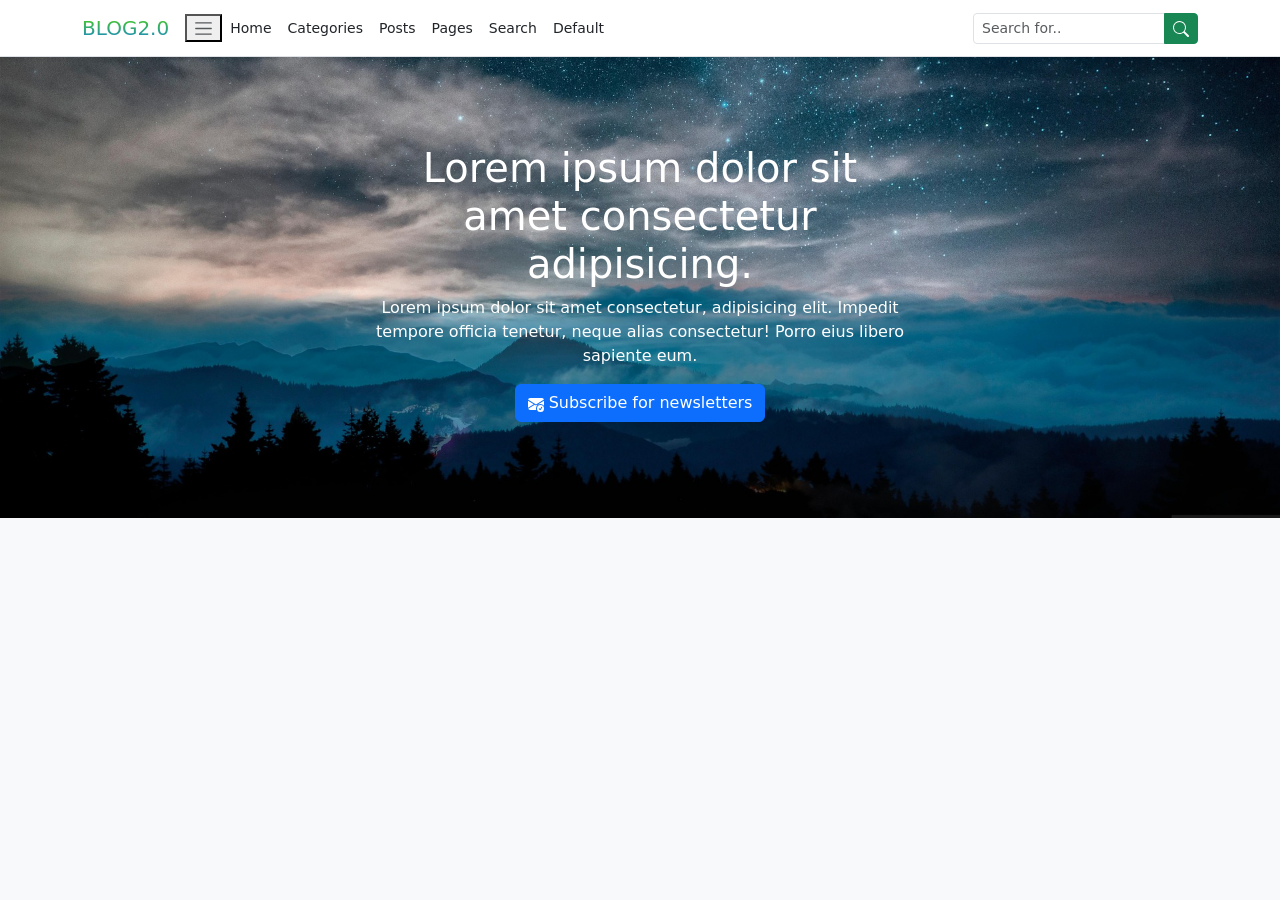
==== index.html @ 0a28f935 "Home Banner created" ====
<!DOCTYPE html>
<html lang="en">
<head>
    <meta charset="UTF-8">
    <meta name="viewport" content="width=device-width, initial-scale=1.0">
    <title>Home Template</title>
    <link rel="stylesheet" href="https://cdn.jsdelivr.net/npm/bootstrap@5.3.0/dist/css/bootstrap.min.css" />
    <link rel="stylesheet" href="style.css">
    <script src="https://cdn.jsdelivr.net/npm/bootstrap@5.3.0/dist/js/bootstrap.bundle.min.js"></script>
</head>
<body class="bg-light">

    <!-- Navbar -->
    <nav class="navbar navbar-expand-lg bg-white small border-bottom shadow-sm fixed-top custom-nav">
        <div class="container">
            <a href="index.html" class="navbar-brand">
                <span class="brand-style brand-gradient">
                    BLOG2.0
                </span>
            </a>
            <button 
            type="button"
            class="navbat-toggler"
            data-bs-touggle="collaps"
            data-bs-target="#blog-navbar"
            aria-expanded="false"
            aria-label="Toggle Navigation">
        <span class="navbar-toggler-icon"></span>
           </button>
           <div class="collapse navbar-collapse" id="blog-navbar">
            <ul class="navbar-nav me-auto mb-2 mb-lg-0">
                <li class="nav-item">
                    <a href="#" class="nav-link text-dark">Home</a>
                </li>
                <li class="nav-item">
                    <a href="#" class="nav-link text-dark">Categories</a>
                </li>
                <li class="nav-item">
                    <a href="#" class="nav-link text-dark">Posts</a>
                </li>
                <li class="nav-item">
                    <a href="#" class="nav-link text-dark">Pages</a>
                </li>
                <li class="nav-item">
                    <a href="#" class="nav-link text-dark">Search</a>
                </li>
                <li class="nav-item">
                    <a href="#" class="nav-link text-dark">Default</a>
                </li>
            </ul>
            <form class="d-flex" role="search">
                <div class="input-group">
                   <input type="search" class="form-control form-control-sm" placeholder="Search for..">
                   <button type="submit" class="btn btn-sm btn-success">
                    <svg xmlns="http://www.w3.org/2000/svg" width="16" height="16" fill="currentColor" class="bi bi-search" viewBox="0 0 16 16">
                        <path d="M11.742 10.344a6.5 6.5 0 1 0-1.397 1.398h-.001q.044.06.098.115l3.85 3.85a1 1 0 0 0 1.415-1.414l-3.85-3.85a1 1 0 0 0-.115-.1zM12 6.5a5.5 5.5 0 1 1-11 0 5.5 5.5 0 0 1 11 0"/>
                      </svg>
                   </button>
                </div>
            </form>
           </div>
        </div>
    </nav>
        <!-- Navbar -->

        <!-- Banner -->
         <section class="banner-holder pt-5">
            <div class="container">
                <div class="row justify-content-center">
                    <div class="col-md-6">
                        <div class="banner-content text-center text-white my-5 py-5">
                           <h1>Lorem ipsum dolor sit amet consectetur adipisicing.</h1>
                           <p>Lorem ipsum dolor sit amet consectetur, adipisicing elit. Impedit tempore officia tenetur, neque alias consectetur! Porro eius libero sapiente eum.</p>
                           <a href="#" class="btn btn-primary" data-bs-touggle="modal" data-bs-target="#subscribe-modal">
                            <svg xmlns="http://www.w3.org/2000/svg" width="16" height="16" fill="currentColor" class="bi bi-envelope-check-fill" viewBox="0 0 16 16">
                                <path d="M.05 3.555A2 2 0 0 1 2 2h12a2 2 0 0 1 1.95 1.555L8 8.414zM0 4.697v7.104l5.803-3.558zM6.761 8.83l-6.57 4.026A2 2 0 0 0 2 14h6.256A4.5 4.5 0 0 1 8 12.5a4.49 4.49 0 0 1 1.606-3.446l-.367-.225L8 9.586zM16 4.697v4.974A4.5 4.5 0 0 0 12.5 8a4.5 4.5 0 0 0-1.965.45l-.338-.207z"/>
                                <path d="M16 12.5a3.5 3.5 0 1 1-7 0 3.5 3.5 0 0 1 7 0m-1.993-1.679a.5.5 0 0 0-.686.172l-1.17 1.95-.547-.547a.5.5 0 0 0-.708.708l.774.773a.75.75 0 0 0 1.174-.144l1.335-2.226a.5.5 0 0 0-.172-.686"/>
                              </svg>
                            Subscribe for newsletters
                           </a>
                        </div>
                    </div>
                </div>
            </div>
         </section>
        <!-- Banner -->
</body>
</html>
---- style.css ----
.brand-gradient {
    background: #1986CF;
background: linear-gradient(to top, #1986CF 0%, #4BCF12 100%);
-webkit-background-clip: text;
-webkit-text-fill-color: transparent;
}
.banner-holder {
    background-image: url(img/banner.jpg);
    background-size: cover;
    background-position: bottom;
}
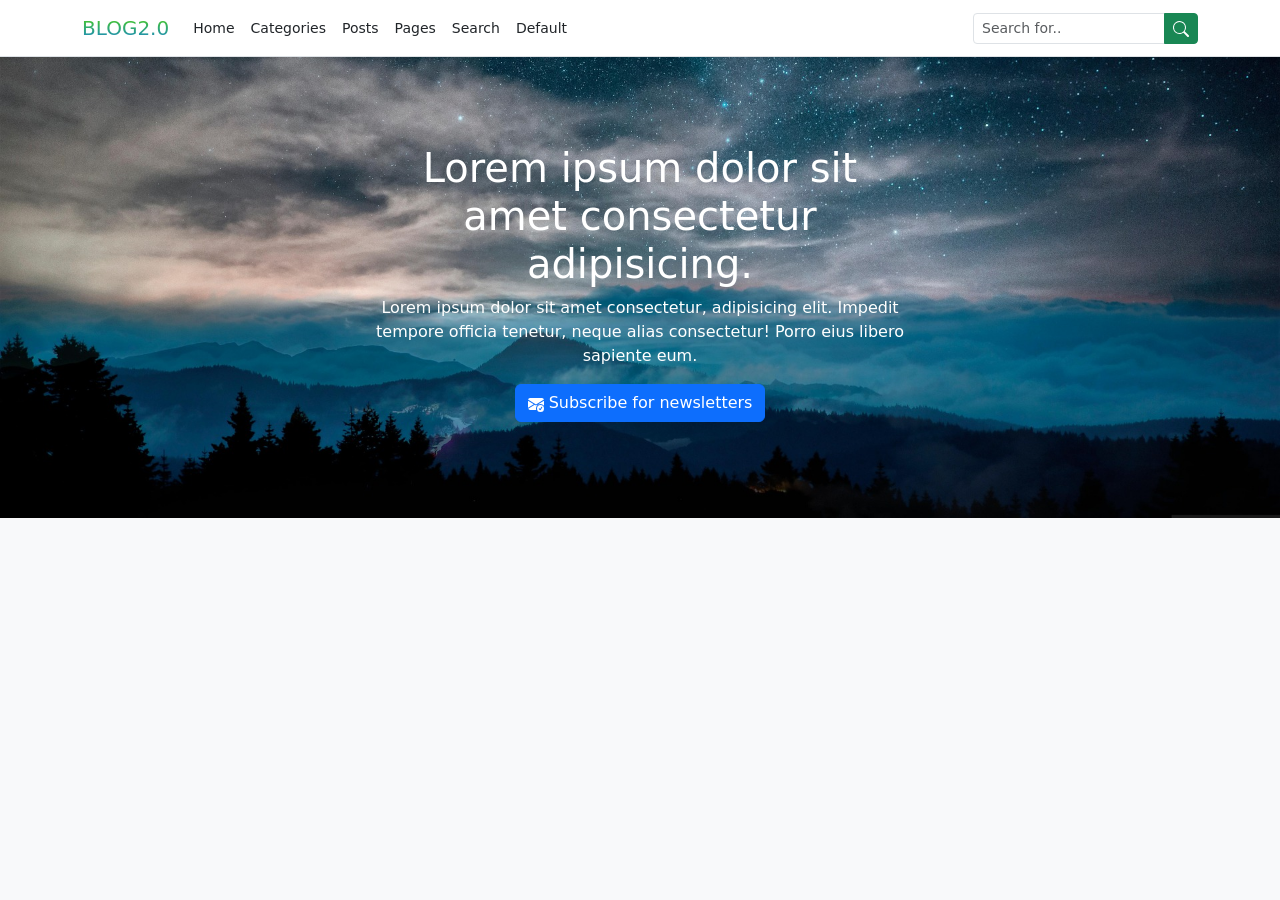
==== commit 0f6cdf65: "Subscribe Modal created" ====
--- a/index.html
+++ b/index.html
@@ -1,88 +1,198 @@
 <!DOCTYPE html>
 <html lang="en">
-<head>
-    <meta charset="UTF-8">
-    <meta name="viewport" content="width=device-width, initial-scale=1.0">
+  <head>
+    <meta charset="UTF-8" />
+    <meta name="viewport" content="width=device-width, initial-scale=1.0" />
     <title>Home Template</title>
-    <link rel="stylesheet" href="https://cdn.jsdelivr.net/npm/bootstrap@5.3.0/dist/css/bootstrap.min.css" />
-    <link rel="stylesheet" href="style.css">
+    <link
+      rel="stylesheet"
+      href="https://cdn.jsdelivr.net/npm/bootstrap@5.3.0/dist/css/bootstrap.min.css"
+    />
+    <link rel="stylesheet" href="style.css" />
     <script src="https://cdn.jsdelivr.net/npm/bootstrap@5.3.0/dist/js/bootstrap.bundle.min.js"></script>
-</head>
-<body class="bg-light">
+  </head>
+  <body class="bg-light">
+    <!-- Navbar -->
+    <nav
+      class="navbar navbar-expand-lg bg-white small border-bottom shadow-sm fixed-top custom-nav"
+    >
+      <div class="container">
+        <a href="index.html" class="navbar-brand">
+          <span class="brand-style brand-gradient"> BLOG2.0 </span>
+        </a>
+        <button
+          type="button"
+          class="navbar-toggler"
+          data-bs-toggle="collapse"
+          data-bs-target="#blog-navbar"
+          aria-expanded="false"
+          aria-label="Toggle Navigation"
+        >
+          <span class="navbar-toggler-icon"></span>
+        </button>
+        <div class="collapse navbar-collapse" id="blog-navbar">
+          <ul class="navbar-nav me-auto mb-2 mb-lg-0">
+            <li class="nav-item">
+              <a href="#" class="nav-link text-dark">Home</a>
+            </li>
+            <li class="nav-item">
+              <a href="#" class="nav-link text-dark">Categories</a>
+            </li>
+            <li class="nav-item">
+              <a href="#" class="nav-link text-dark">Posts</a>
+            </li>
+            <li class="nav-item">
+              <a href="#" class="nav-link text-dark">Pages</a>
+            </li>
+            <li class="nav-item">
+              <a href="#" class="nav-link text-dark">Search</a>
+            </li>
+            <li class="nav-item">
+              <a href="#" class="nav-link text-dark">Default</a>
+            </li>
+          </ul>
+          <form class="d-flex" role="search">
+            <div class="input-group">
+              <input
+                type="search"
+                class="form-control form-control-sm"
+                placeholder="Search for.."
+              />
+              <button type="submit" class="btn btn-sm btn-success">
+                <svg
+                  xmlns="http://www.w3.org/2000/svg"
+                  width="16"
+                  height="16"
+                  fill="currentColor"
+                  class="bi bi-search"
+                  viewBox="0 0 16 16"
+                >
+                  <path
+                    d="M11.742 10.344a6.5 6.5 0 1 0-1.397 1.398h-.001q.044.06.098.115l3.85 3.85a1 1 0 0 0 1.415-1.414l-3.85-3.85a1 1 0 0 0-.115-.1zM12 6.5a5.5 5.5 0 1 1-11 0 5.5 5.5 0 0 1 11 0"
+                  />
+                </svg>
+              </button>
+            </div>
+          </form>
+        </div>
+      </div>
+    </nav>
+    <!-- Navbar -->
 
-    <!-- Navbar -->
-    <nav class="navbar navbar-expand-lg bg-white small border-bottom shadow-sm fixed-top custom-nav">
-        <div class="container">
-            <a href="index.html" class="navbar-brand">
-                <span class="brand-style brand-gradient">
-                    BLOG2.0
-                </span>
-            </a>
-            <button 
-            type="button"
-            class="navbat-toggler"
-            data-bs-touggle="collaps"
-            data-bs-target="#blog-navbar"
-            aria-expanded="false"
-            aria-label="Toggle Navigation">
-        <span class="navbar-toggler-icon"></span>
-           </button>
-           <div class="collapse navbar-collapse" id="blog-navbar">
-            <ul class="navbar-nav me-auto mb-2 mb-lg-0">
-                <li class="nav-item">
-                    <a href="#" class="nav-link text-dark">Home</a>
-                </li>
-                <li class="nav-item">
-                    <a href="#" class="nav-link text-dark">Categories</a>
-                </li>
-                <li class="nav-item">
-                    <a href="#" class="nav-link text-dark">Posts</a>
-                </li>
-                <li class="nav-item">
-                    <a href="#" class="nav-link text-dark">Pages</a>
-                </li>
-                <li class="nav-item">
-                    <a href="#" class="nav-link text-dark">Search</a>
-                </li>
-                <li class="nav-item">
-                    <a href="#" class="nav-link text-dark">Default</a>
-                </li>
-            </ul>
-            <form class="d-flex" role="search">
-                <div class="input-group">
-                   <input type="search" class="form-control form-control-sm" placeholder="Search for..">
-                   <button type="submit" class="btn btn-sm btn-success">
-                    <svg xmlns="http://www.w3.org/2000/svg" width="16" height="16" fill="currentColor" class="bi bi-search" viewBox="0 0 16 16">
-                        <path d="M11.742 10.344a6.5 6.5 0 1 0-1.397 1.398h-.001q.044.06.098.115l3.85 3.85a1 1 0 0 0 1.415-1.414l-3.85-3.85a1 1 0 0 0-.115-.1zM12 6.5a5.5 5.5 0 1 1-11 0 5.5 5.5 0 0 1 11 0"/>
-                      </svg>
-                   </button>
-                </div>
-            </form>
-           </div>
+    <!-- Banner -->
+    <section class="banner-holder pt-5">
+      <div class="container">
+        <div class="row justify-content-center">
+          <div class="col-md-6">
+            <div class="banner-content text-center text-white my-5 py-5">
+              <h1>Lorem ipsum dolor sit amet consectetur adipisicing.</h1>
+              <p>
+                Lorem ipsum dolor sit amet consectetur, adipisicing elit.
+                Impedit tempore officia tenetur, neque alias consectetur! Porro
+                eius libero sapiente eum.
+              </p>
+              <a
+                href="#"
+                class="btn btn-primary"
+                data-bs-toggle="modal"
+                data-bs-target="#subscribe-modal"
+              >
+                <svg
+                  xmlns="http://www.w3.org/2000/svg"
+                  width="16"
+                  height="16"
+                  fill="currentColor"
+                  class="bi bi-envelope-check-fill"
+                  viewBox="0 0 16 16"
+                >
+                  <path
+                    d="M.05 3.555A2 2 0 0 1 2 2h12a2 2 0 0 1 1.95 1.555L8 8.414zM0 4.697v7.104l5.803-3.558zM6.761 8.83l-6.57 4.026A2 2 0 0 0 2 14h6.256A4.5 4.5 0 0 1 8 12.5a4.49 4.49 0 0 1 1.606-3.446l-.367-.225L8 9.586zM16 4.697v4.974A4.5 4.5 0 0 0 12.5 8a4.5 4.5 0 0 0-1.965.45l-.338-.207z"
+                  />
+                  <path
+                    d="M16 12.5a3.5 3.5 0 1 1-7 0 3.5 3.5 0 0 1 7 0m-1.993-1.679a.5.5 0 0 0-.686.172l-1.17 1.95-.547-.547a.5.5 0 0 0-.708.708l.774.773a.75.75 0 0 0 1.174-.144l1.335-2.226a.5.5 0 0 0-.172-.686"
+                  />
+                </svg>
+                Subscribe for newsletters
+              </a>
+            </div>
+          </div>
         </div>
-    </nav>
-        <!-- Navbar -->
+      </div>
+    </section>
+    <!-- Banner -->
 
-        <!-- Banner -->
-         <section class="banner-holder pt-5">
-            <div class="container">
-                <div class="row justify-content-center">
+    <!-- Subscribe Modal -->
+    <div
+      class="modal fade"
+      id="subscribe-modal"
+      data-bs-backdrop="static"
+      data-bs-keyboard="false"
+      tabindex="-1"
+      aria-hidden="true"
+    >
+<div class="modal-dialog modal-dialog-centered">
+    <div class="modal-content">
+        <div class="modal-header text-bg-primary">
+            <h5 class="modal-title">Subscribe for newsletters</h5>
+                <button
+                class="btn-close btn-close-white"
+                type="button"
+                data-bs-dismiss="modal"
+                aria-laber="Close"
+                >
+
+                </button>
+        </div>
+        <div class="modal-body">
+            <form>
+                <div class="row gx-2">
                     <div class="col-md-6">
-                        <div class="banner-content text-center text-white my-5 py-5">
-                           <h1>Lorem ipsum dolor sit amet consectetur adipisicing.</h1>
-                           <p>Lorem ipsum dolor sit amet consectetur, adipisicing elit. Impedit tempore officia tenetur, neque alias consectetur! Porro eius libero sapiente eum.</p>
-                           <a href="#" class="btn btn-primary" data-bs-touggle="modal" data-bs-target="#subscribe-modal">
-                            <svg xmlns="http://www.w3.org/2000/svg" width="16" height="16" fill="currentColor" class="bi bi-envelope-check-fill" viewBox="0 0 16 16">
-                                <path d="M.05 3.555A2 2 0 0 1 2 2h12a2 2 0 0 1 1.95 1.555L8 8.414zM0 4.697v7.104l5.803-3.558zM6.761 8.83l-6.57 4.026A2 2 0 0 0 2 14h6.256A4.5 4.5 0 0 1 8 12.5a4.49 4.49 0 0 1 1.606-3.446l-.367-.225L8 9.586zM16 4.697v4.974A4.5 4.5 0 0 0 12.5 8a4.5 4.5 0 0 0-1.965.45l-.338-.207z"/>
-                                <path d="M16 12.5a3.5 3.5 0 1 1-7 0 3.5 3.5 0 0 1 7 0m-1.993-1.679a.5.5 0 0 0-.686.172l-1.17 1.95-.547-.547a.5.5 0 0 0-.708.708l.774.773a.75.75 0 0 0 1.174-.144l1.335-2.226a.5.5 0 0 0-.172-.686"/>
-                              </svg>
-                            Subscribe for newsletters
-                           </a>
+                        <div class="mb-2">
+                            <input type="text" class="form-control form-control-sm" placeholder="First Name" required>
+                        </div>
+                    </div>
+                    <div class="col-md-6">
+                        <div class="mb-2">
+                            <input type="text" class="form-control form-control-sm" placeholder="Last Name" required>
+                        </div>
+                    </div>
+                    <div class="col-md-12">
+                        <div class="mb-2">
+                            <input type="email" class="form-control form-control-sm" placeholder="Email" required>
+                        </div>
+                    </div>
+                    <div class="col-md-12">
+                        <div class="d-grid">
+                            <button
+                            type="submit"
+                            class="btn btn-success btn-sm">
+                            <svg
+                            xmlns="http://www.w3.org/2000/svg"
+                            width="16"
+                            height="16"
+                            fill="currentColor"
+                            class="bi bi-envelope-check-fill"
+                            viewBox="0 0 16 16"
+                          >
+                            <path
+                              d="M.05 3.555A2 2 0 0 1 2 2h12a2 2 0 0 1 1.95 1.555L8 8.414zM0 4.697v7.104l5.803-3.558zM6.761 8.83l-6.57 4.026A2 2 0 0 0 2 14h6.256A4.5 4.5 0 0 1 8 12.5a4.49 4.49 0 0 1 1.606-3.446l-.367-.225L8 9.586zM16 4.697v4.974A4.5 4.5 0 0 0 12.5 8a4.5 4.5 0 0 0-1.965.45l-.338-.207z"
+                            />
+                            <path
+                              d="M16 12.5a3.5 3.5 0 1 1-7 0 3.5 3.5 0 0 1 7 0m-1.993-1.679a.5.5 0 0 0-.686.172l-1.17 1.95-.547-.547a.5.5 0 0 0-.708.708l.774.773a.75.75 0 0 0 1.174-.144l1.335-2.226a.5.5 0 0 0-.172-.686"
+                            />
+                          </svg>
+                            Subscribe
+                        </button>
                         </div>
                     </div>
                 </div>
-            </div>
-         </section>
-        <!-- Banner -->
-</body>
-</html>+
+            </form>
+        </div>
+
+    </div>
+</div>
+</div>
+    <!-- Subscribe Modal -->
+  </body>
+</html>
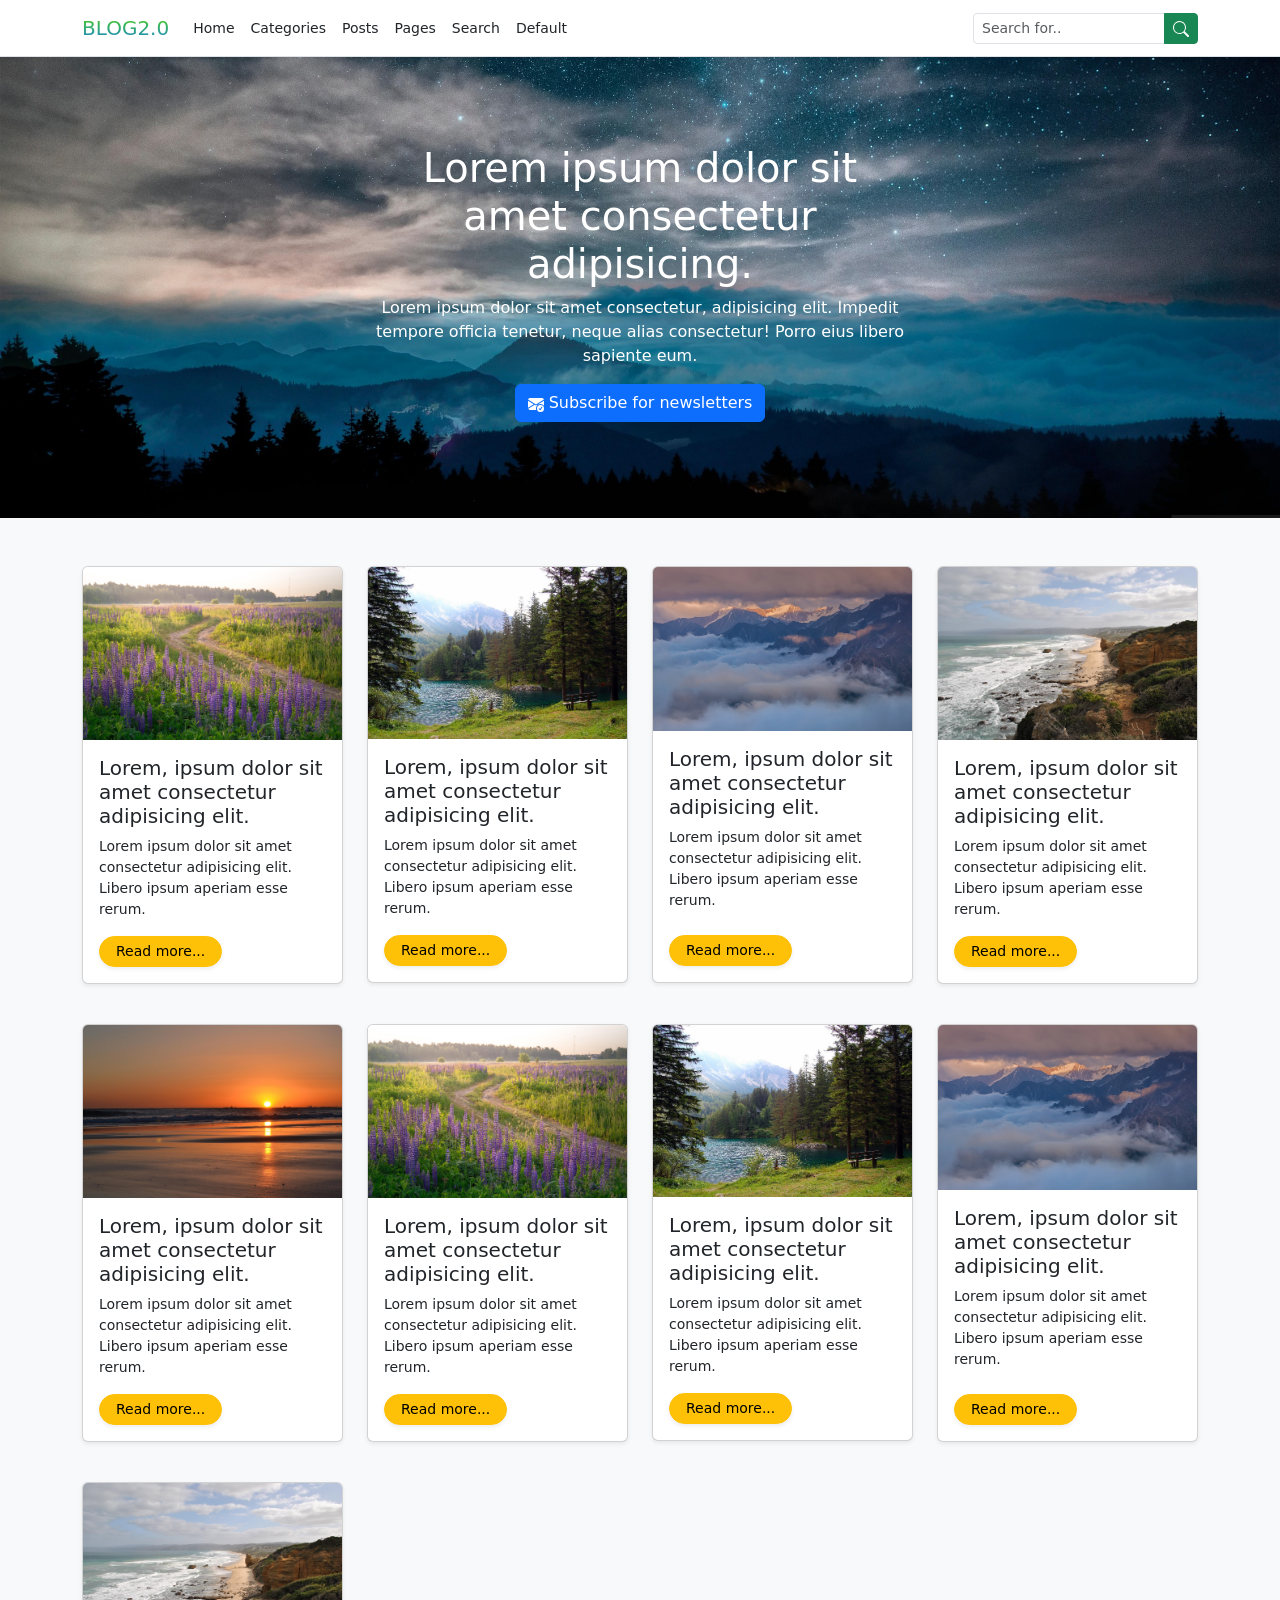
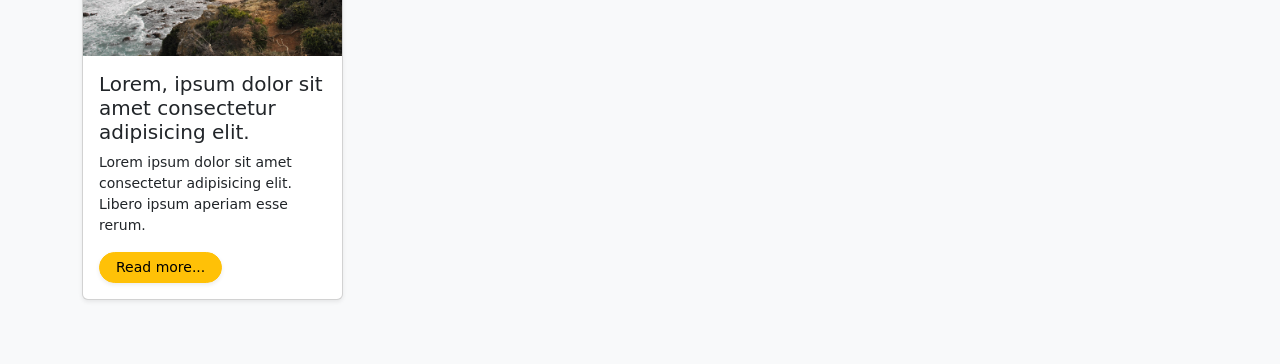
==== commit a570229e: "Posts Section Created" ====
--- a/index.html
+++ b/index.html
@@ -121,6 +121,141 @@
     </section>
     <!-- Banner -->
 
+    <!-- Home Posts -->
+
+    <!-- Home Posts -->
+     <section class="home-posts py-5">
+         <div class="container">
+             <div class="row g-4">
+                 <div class="col-md-3">
+                     <div class="card shadow-sm mb-3">
+                      <img class="card-img-top" src="img/field.jpg" alt="field">
+                      <div class="card-body">
+                        <h3 class="fs-5">
+                          Lorem, ipsum dolor sit amet consectetur adipisicing elit.
+                        </h3>
+                        <p class="small fw-light">Lorem ipsum dolor sit amet consectetur adipisicing elit. Libero ipsum aperiam esse rerum.</p>
+                        <a href="#" class="btn btn-sm btn-warning rounded-pill shadow-sm px-3">
+                          Read more...
+                        </a>
+                      </div>
+                     </div>
+                 </div>
+                 <div class="col-md-3">
+                  <div class="card shadow-sm mb-3">
+                   <img class="card-img-top" src="img/lake.jpg" alt="field">
+                   <div class="card-body">
+                     <h3 class="fs-5">
+                       Lorem, ipsum dolor sit amet consectetur adipisicing elit.
+                     </h3>
+                     <p class="small fw-light">Lorem ipsum dolor sit amet consectetur adipisicing elit. Libero ipsum aperiam esse rerum.</p>
+                     <a href="#" class="btn btn-sm btn-warning rounded-pill shadow-sm px-3">
+                       Read more...
+                     </a>
+                   </div>
+                  </div>
+              </div>
+              <div class="col-md-3">
+                <div class="card shadow-sm mb-3">
+                 <img class="card-img-top" src="img/caucasus.jpg" alt="field">
+                 <div class="card-body">
+                   <h3 class="fs-5">
+                     Lorem, ipsum dolor sit amet consectetur adipisicing elit.
+                   </h3>
+                   <p class="small fw-light pb-2">Lorem ipsum dolor sit amet consectetur adipisicing elit. Libero ipsum aperiam esse rerum.</p>
+                   <a href="#" class="btn btn-sm btn-warning rounded-pill shadow-sm px-3">
+                     Read more...
+                   </a>
+                 </div>
+                </div>
+            </div>
+            <div class="col-md-3">
+              <div class="card shadow-sm mb-3">
+               <img class="card-img-top" src="img/australia.jpg" alt="field">
+               <div class="card-body">
+                 <h3 class="fs-5">
+                   Lorem, ipsum dolor sit amet consectetur adipisicing elit.
+                 </h3>
+                 <p class="small fw-light">Lorem ipsum dolor sit amet consectetur adipisicing elit. Libero ipsum aperiam esse rerum.</p>
+                 <a href="#" class="btn btn-sm btn-warning rounded-pill shadow-sm px-3">
+                   Read more...
+                 </a>
+               </div>
+              </div>
+          </div>
+          <div class="col-md-3">
+            <div class="card shadow-sm mb-3">
+             <img class="card-img-top" src="img/beach.jpg" alt="field">
+             <div class="card-body">
+               <h3 class="fs-5">
+                 Lorem, ipsum dolor sit amet consectetur adipisicing elit.
+               </h3>
+               <p class="small fw-light">Lorem ipsum dolor sit amet consectetur adipisicing elit. Libero ipsum aperiam esse rerum.</p>
+               <a href="#" class="btn btn-sm btn-warning rounded-pill shadow-sm px-3">
+                 Read more...
+               </a>
+             </div>
+            </div>
+        </div>
+        <div class="col-md-3">
+          <div class="card shadow-sm mb-3">
+           <img class="card-img-top" src="img/field.jpg" alt="field">
+           <div class="card-body">
+             <h3 class="fs-5">
+               Lorem, ipsum dolor sit amet consectetur adipisicing elit.
+             </h3>
+             <p class="small fw-light">Lorem ipsum dolor sit amet consectetur adipisicing elit. Libero ipsum aperiam esse rerum.</p>
+             <a href="#" class="btn btn-sm btn-warning rounded-pill shadow-sm px-3">
+               Read more...
+             </a>
+           </div>
+          </div>
+      </div>
+      <div class="col-md-3">
+        <div class="card shadow-sm mb-3">
+         <img class="card-img-top" src="img/lake.jpg" alt="field">
+         <div class="card-body">
+           <h3 class="fs-5">
+             Lorem, ipsum dolor sit amet consectetur adipisicing elit.
+           </h3>
+           <p class="small fw-light">Lorem ipsum dolor sit amet consectetur adipisicing elit. Libero ipsum aperiam esse rerum.</p>
+           <a href="#" class="btn btn-sm btn-warning rounded-pill shadow-sm px-3">
+             Read more...
+           </a>
+         </div>
+        </div>
+    </div>
+    <div class="col-md-3">
+      <div class="card shadow-sm mb-3">
+       <img class="card-img-top" src="img/caucasus.jpg" alt="field">
+       <div class="card-body">
+         <h3 class="fs-5">
+           Lorem, ipsum dolor sit amet consectetur adipisicing elit.
+         </h3>
+         <p class="small fw-light pb-2">Lorem ipsum dolor sit amet consectetur adipisicing elit. Libero ipsum aperiam esse rerum.</p>
+         <a href="#" class="btn btn-sm btn-warning rounded-pill shadow-sm px-3">
+           Read more...
+         </a>
+       </div>
+      </div>
+  </div>
+  <div class="col-md-3">
+    <div class="card shadow-sm mb-3">
+     <img class="card-img-top" src="img/australia.jpg" alt="field">
+     <div class="card-body">
+       <h3 class="fs-5">
+         Lorem, ipsum dolor sit amet consectetur adipisicing elit.
+       </h3>
+       <p class="small fw-light">Lorem ipsum dolor sit amet consectetur adipisicing elit. Libero ipsum aperiam esse rerum.</p>
+       <a href="#" class="btn btn-sm btn-warning rounded-pill shadow-sm px-3">
+         Read more...
+       </a>
+     </div>
+    </div>
+</div>
+             </div>
+         </div>
+     </section>
     <!-- Subscribe Modal -->
     <div
       class="modal fade"
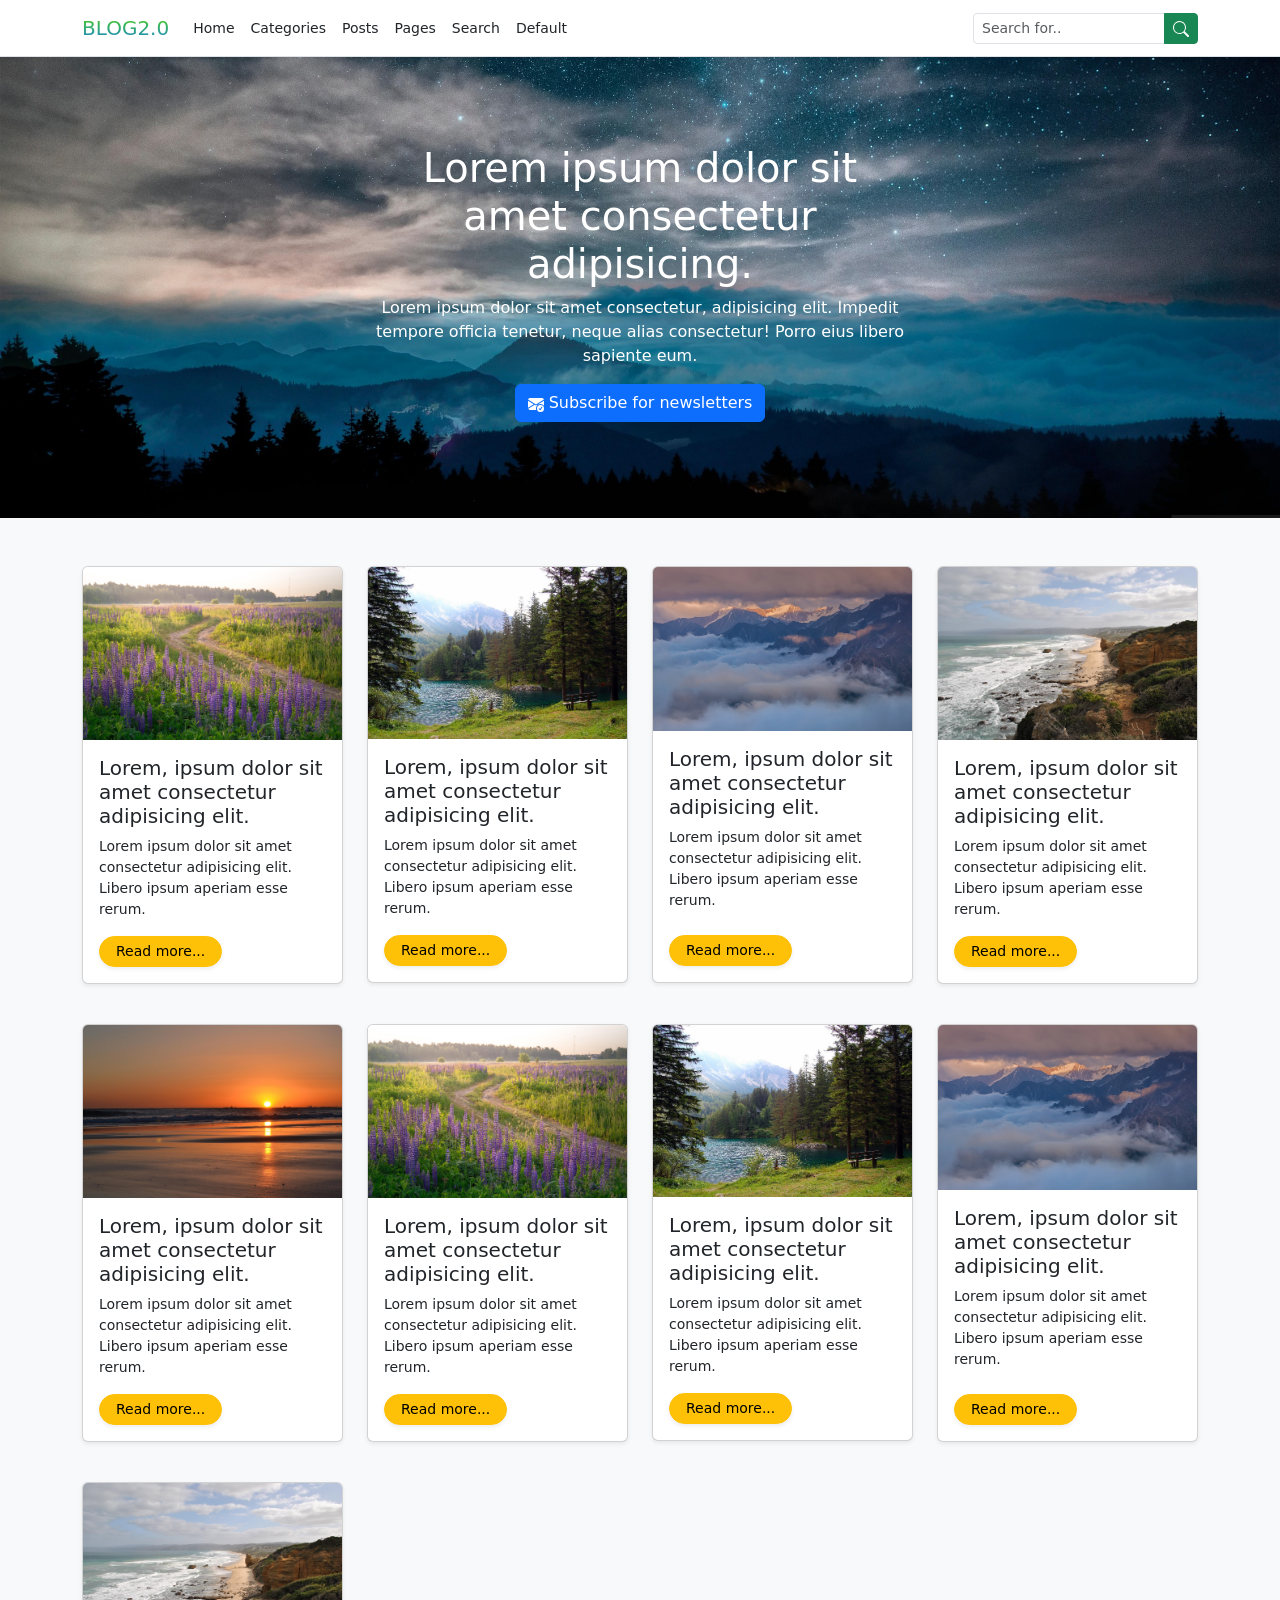
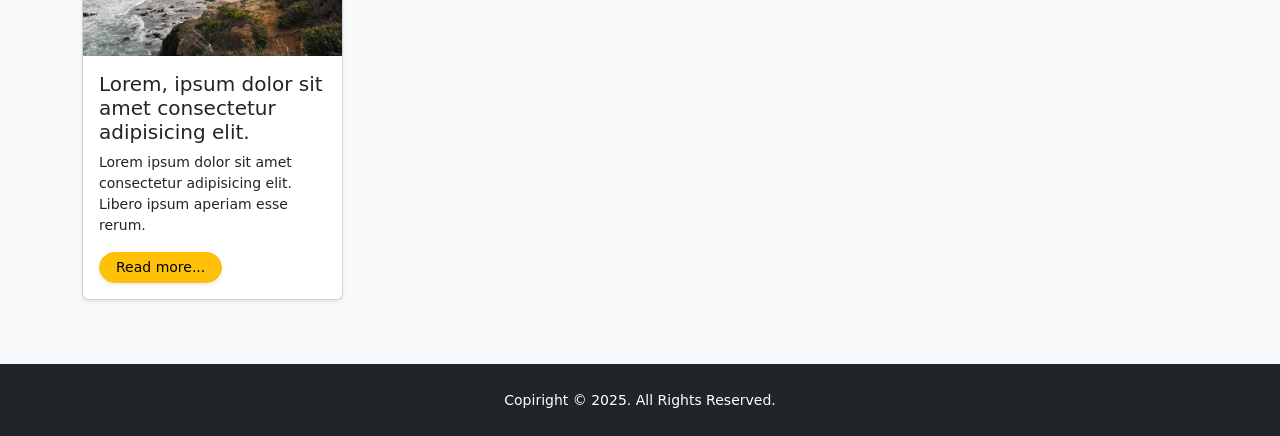
==== commit 46bff30c: "Footer created" ====
--- a/index.html
+++ b/index.html
@@ -120,9 +120,6 @@
       </div>
     </section>
     <!-- Banner -->
-
-    <!-- Home Posts -->
-
     <!-- Home Posts -->
      <section class="home-posts py-5">
          <div class="container">
@@ -256,6 +253,12 @@
              </div>
          </div>
      </section>
+    <!-- Home Posts -->
+     <!-- Blog Footer -->
+      <footer class="main-footer text-bg-dark p-4 text-center">
+          <p class="m-0"><small>Copiright &copy; 2025. All Rights Reserved.</small></p>
+      </footer>
+    <!-- Blog Footer -->
     <!-- Subscribe Modal -->
     <div
       class="modal fade"
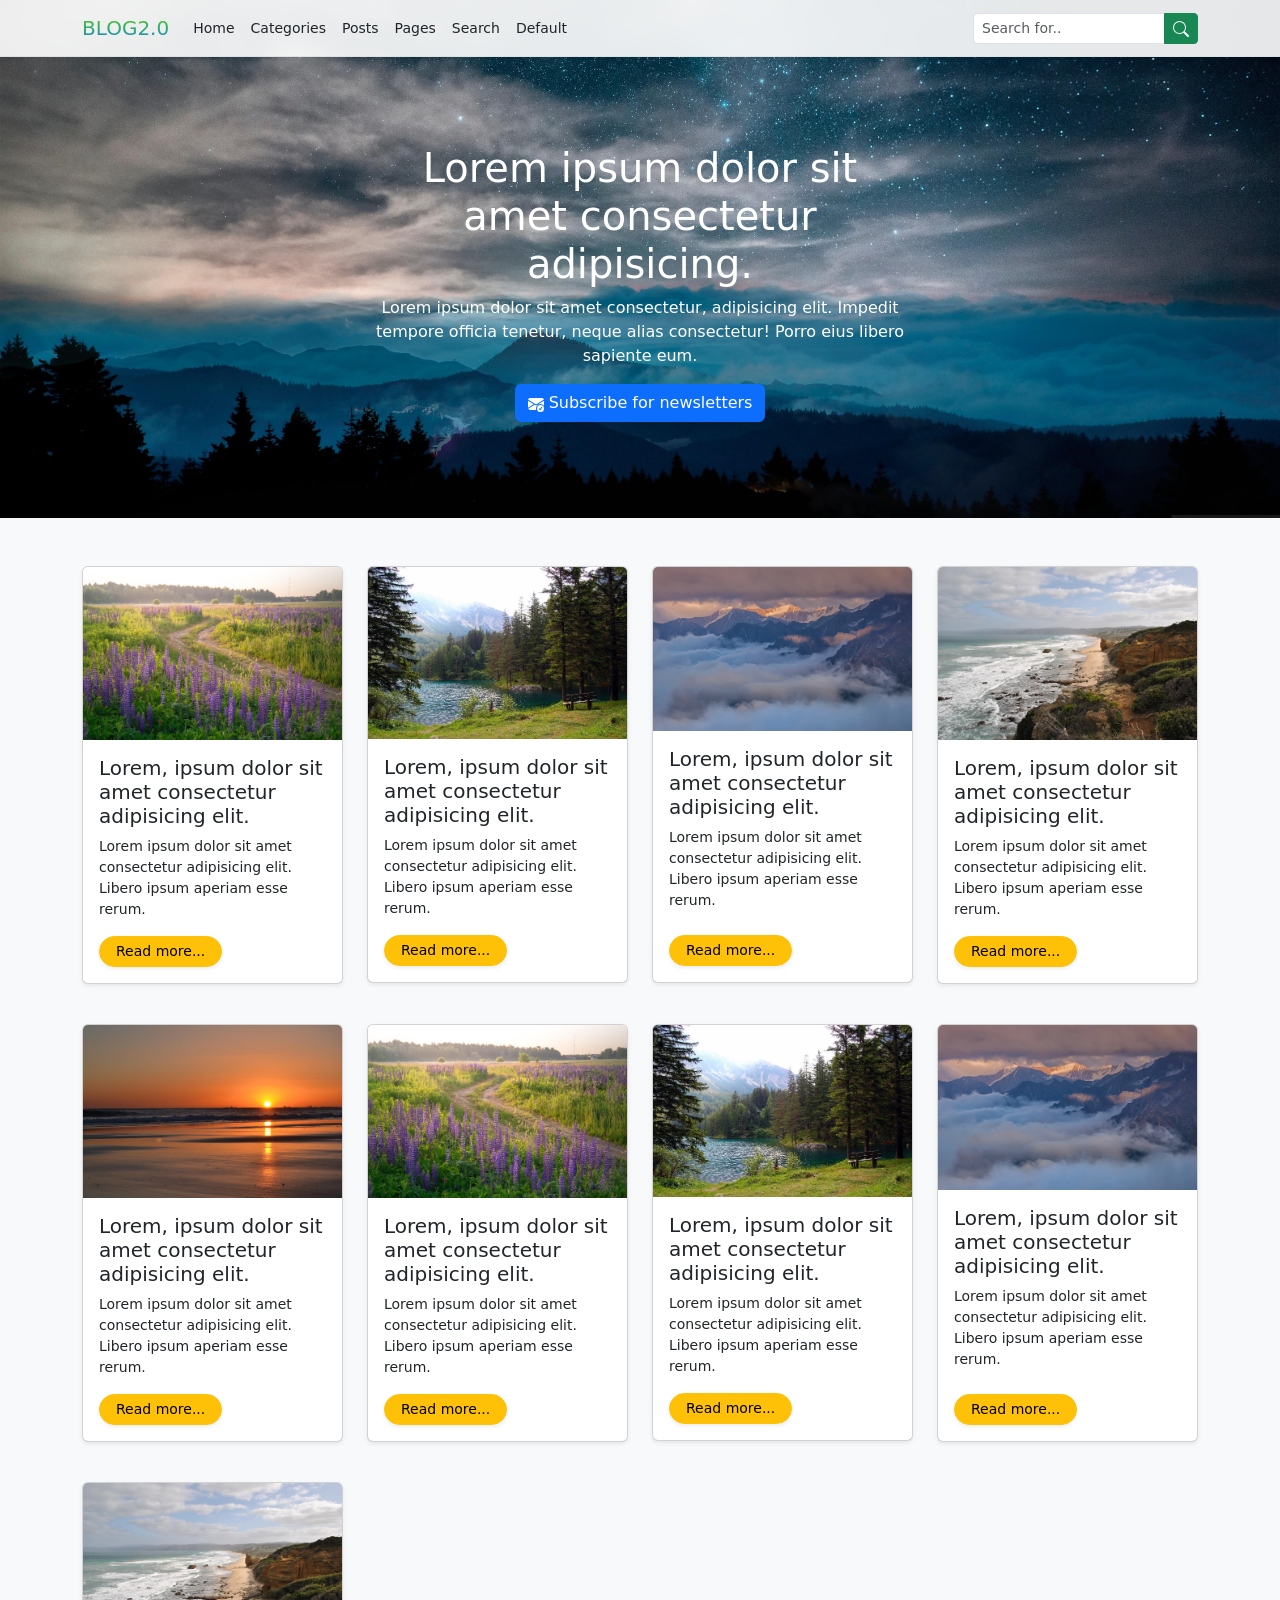
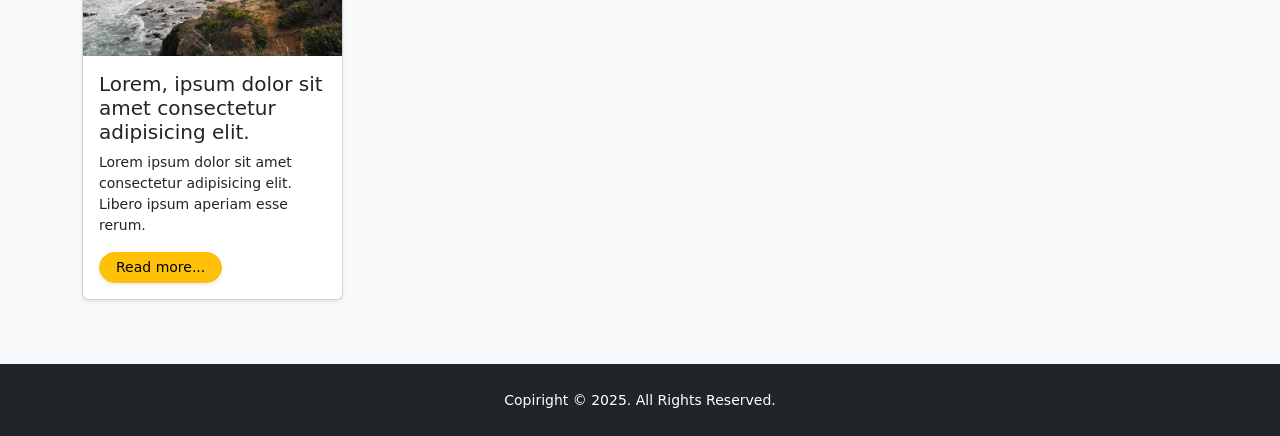
==== commit 516567a4: "Added Effects to Navbar" ====
--- a/index.html
+++ b/index.html
@@ -15,6 +15,7 @@
     <!-- Navbar -->
     <nav
       class="navbar navbar-expand-lg bg-white small border-bottom shadow-sm fixed-top custom-nav"
+      style="--bs-bg-opacity: .9;"
     >
       <div class="container">
         <a href="index.html" class="navbar-brand">
--- a/style.css
+++ b/style.css
@@ -8,4 +8,7 @@
     background-image: url(img/banner.jpg);
     background-size: cover;
     background-position: bottom;
+}
+.custom-nav {
+    backdrop-filter: blur(8px);
 }
